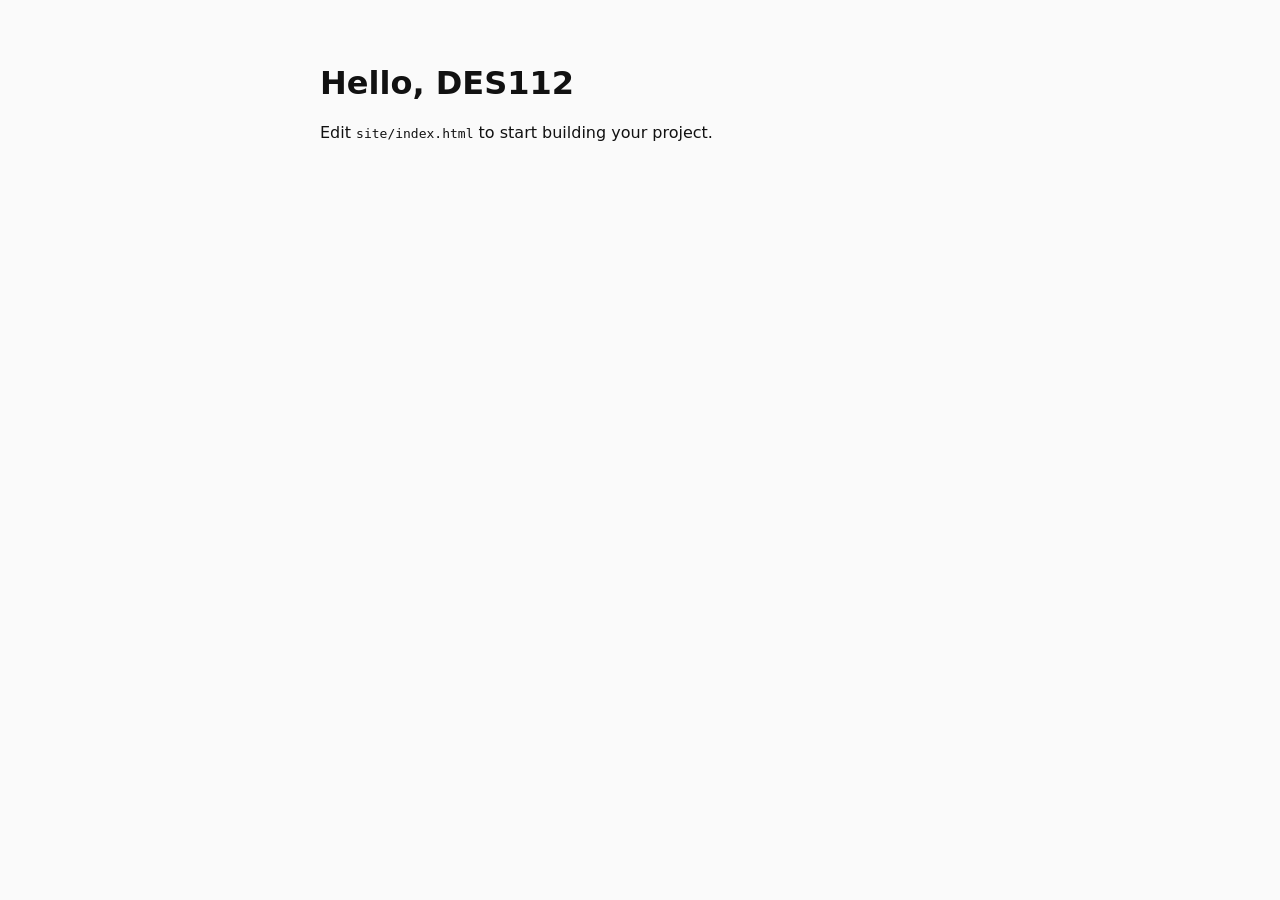
==== site/index.html @ eeffc92d "Initial commit" ====
<!doctype html>
<html lang="en">
<head>
  <meta charset="utf-8">
  <meta name="viewport" content="width=device-width, initial-scale=1">
  <title>DES112 Project</title>
  <link rel="stylesheet" href="style.css">
</head>
<body>
  <main>
    <h1>Hello, DES112</h1>
    <p>Edit <code>site/index.html</code> to start building your project.</p>
  </main>
</body>
</html>
---- site/style.css ----
:root {
  --bg: #fafafa;
  --fg: #111;
}

@media (prefers-color-scheme: dark) {
  :root {
    --bg: #111;
    --fg: #eee;
  }
}

body {
  margin: 0;
  font-family: system-ui, sans-serif;
  background: var(--bg);
  color: var(--fg);
}

main {
  max-width: 40rem;
  margin: 4rem auto;
  padding: 0 1rem;
}
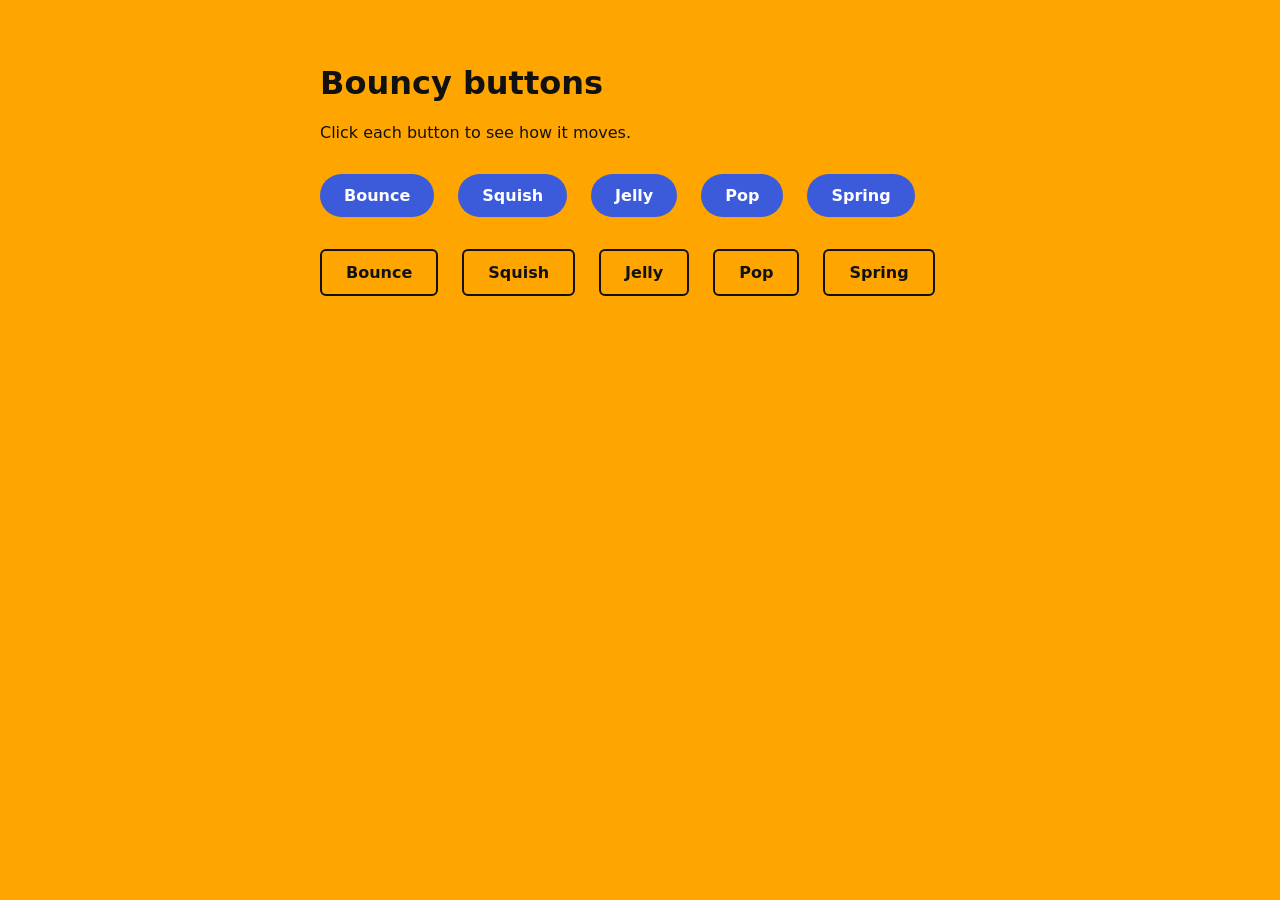
==== commit d69c2017: "Add two rows of bouncy buttons and an orange background Co-Authored-By: Claude Opus 5.5 <noreply@ant" ====
--- a/site/index.html
+++ b/site/index.html
@@ -8,8 +8,26 @@
 </head>
 <body>
   <main>
-    <h1>Hello, DES112</h1>
-    <p>Edit <code>site/index.html</code> to start building your project.</p>
+    <h1>Bouncy buttons</h1>
+    <p>Click each button to see how it moves.</p>
+
+    <div class="gallery">
+      <button class="bouncy bounce">Bounce</button>
+      <button class="bouncy squish">Squish</button>
+      <button class="bouncy jelly">Jelly</button>
+      <button class="bouncy pop">Pop</button>
+      <button class="bouncy spring">Spring</button>
+    </div>
+
+    <div class="gallery">
+      <button class="bouncy outline bounce">Bounce</button>
+      <button class="bouncy outline squish">Squish</button>
+      <button class="bouncy outline jelly">Jelly</button>
+      <button class="bouncy outline pop">Pop</button>
+      <button class="bouncy outline spring">Spring</button>
+    </div>
   </main>
+
+  <script src="script.js"></script>
 </body>
 </html>
--- a/site/style.css
+++ b/site/style.css
@@ -1,13 +1,7 @@
 :root {
-  --bg: #fafafa;
+  --bg: orange;
   --fg: #111;
-}
-
-@media (prefers-color-scheme: dark) {
-  :root {
-    --bg: #111;
-    --fg: #eee;
-  }
+  --accent: #3b5bdb;
 }
 
 body {
@@ -22,3 +16,86 @@
   margin: 4rem auto;
   padding: 0 1rem;
 }
+
+/* ---------- Button gallery ---------- */
+
+.gallery {
+  display: flex;
+  flex-wrap: wrap;
+  gap: 1.5rem;
+  margin-top: 2rem;
+}
+
+/* Shared look for every bouncy button */
+.bouncy {
+  font: inherit;
+  font-weight: 600;
+  padding: 0.75rem 1.5rem;
+  border: none;
+  border-radius: 999px;
+  background: var(--accent);
+  color: white;
+  cursor: pointer;
+}
+
+/* Outline style: same animations, different look */
+.bouncy.outline {
+  background: transparent;
+  color: var(--fg);
+  border: 2px solid var(--fg);
+  border-radius: 6px;
+}
+
+/* JavaScript adds the "is-bouncing" class on click.
+   Each variant below decides which animation that class plays. */
+.bouncy.is-bouncing { animation-duration: 0.6s; animation-timing-function: ease-out; }
+
+.bounce.is-bouncing { animation-name: bounce; }
+.squish.is-bouncing { animation-name: squish; }
+.jelly.is-bouncing  { animation-name: jelly; animation-duration: 0.8s; }
+.pop.is-bouncing    { animation-name: pop; animation-duration: 0.35s; }
+.spring.is-bouncing { animation-name: spring; animation-duration: 0.9s; }
+
+/* 1. Bounce: jump up, then land */
+@keyframes bounce {
+  0%, 100% { transform: translateY(0); }
+  40%      { transform: translateY(-16px); }
+  70%      { transform: translateY(0); }
+  85%      { transform: translateY(-5px); }
+}
+
+/* 2. Squish: press down flat, then spring back */
+@keyframes squish {
+  0%, 100% { transform: scale(1, 1); }
+  30%      { transform: scale(1.15, 0.8); }
+  60%      { transform: scale(0.95, 1.08); }
+}
+
+/* 3. Jelly: wobble back and forth, getting smaller each time */
+@keyframes jelly {
+  0%, 100% { transform: scale(1, 1); }
+  25%      { transform: scale(0.9, 1.1); }
+  50%      { transform: scale(1.1, 0.9); }
+  75%      { transform: scale(0.97, 1.03); }
+}
+
+/* 4. Pop: quickly grow a little, then settle */
+@keyframes pop {
+  0%, 100% { transform: scale(1); }
+  50%      { transform: scale(1.2); }
+}
+
+/* 5. Spring: several bounces that get smaller, like a dropped ball */
+@keyframes spring {
+  0%, 100% { transform: translateY(0); }
+  20%      { transform: translateY(-20px); }
+  40%      { transform: translateY(0); }
+  55%      { transform: translateY(-10px); }
+  70%      { transform: translateY(0); }
+  82%      { transform: translateY(-4px); }
+}
+
+/* Respect people who have asked their computer for less motion */
+@media (prefers-reduced-motion: reduce) {
+  .bouncy.is-bouncing { animation: none; }
+}
